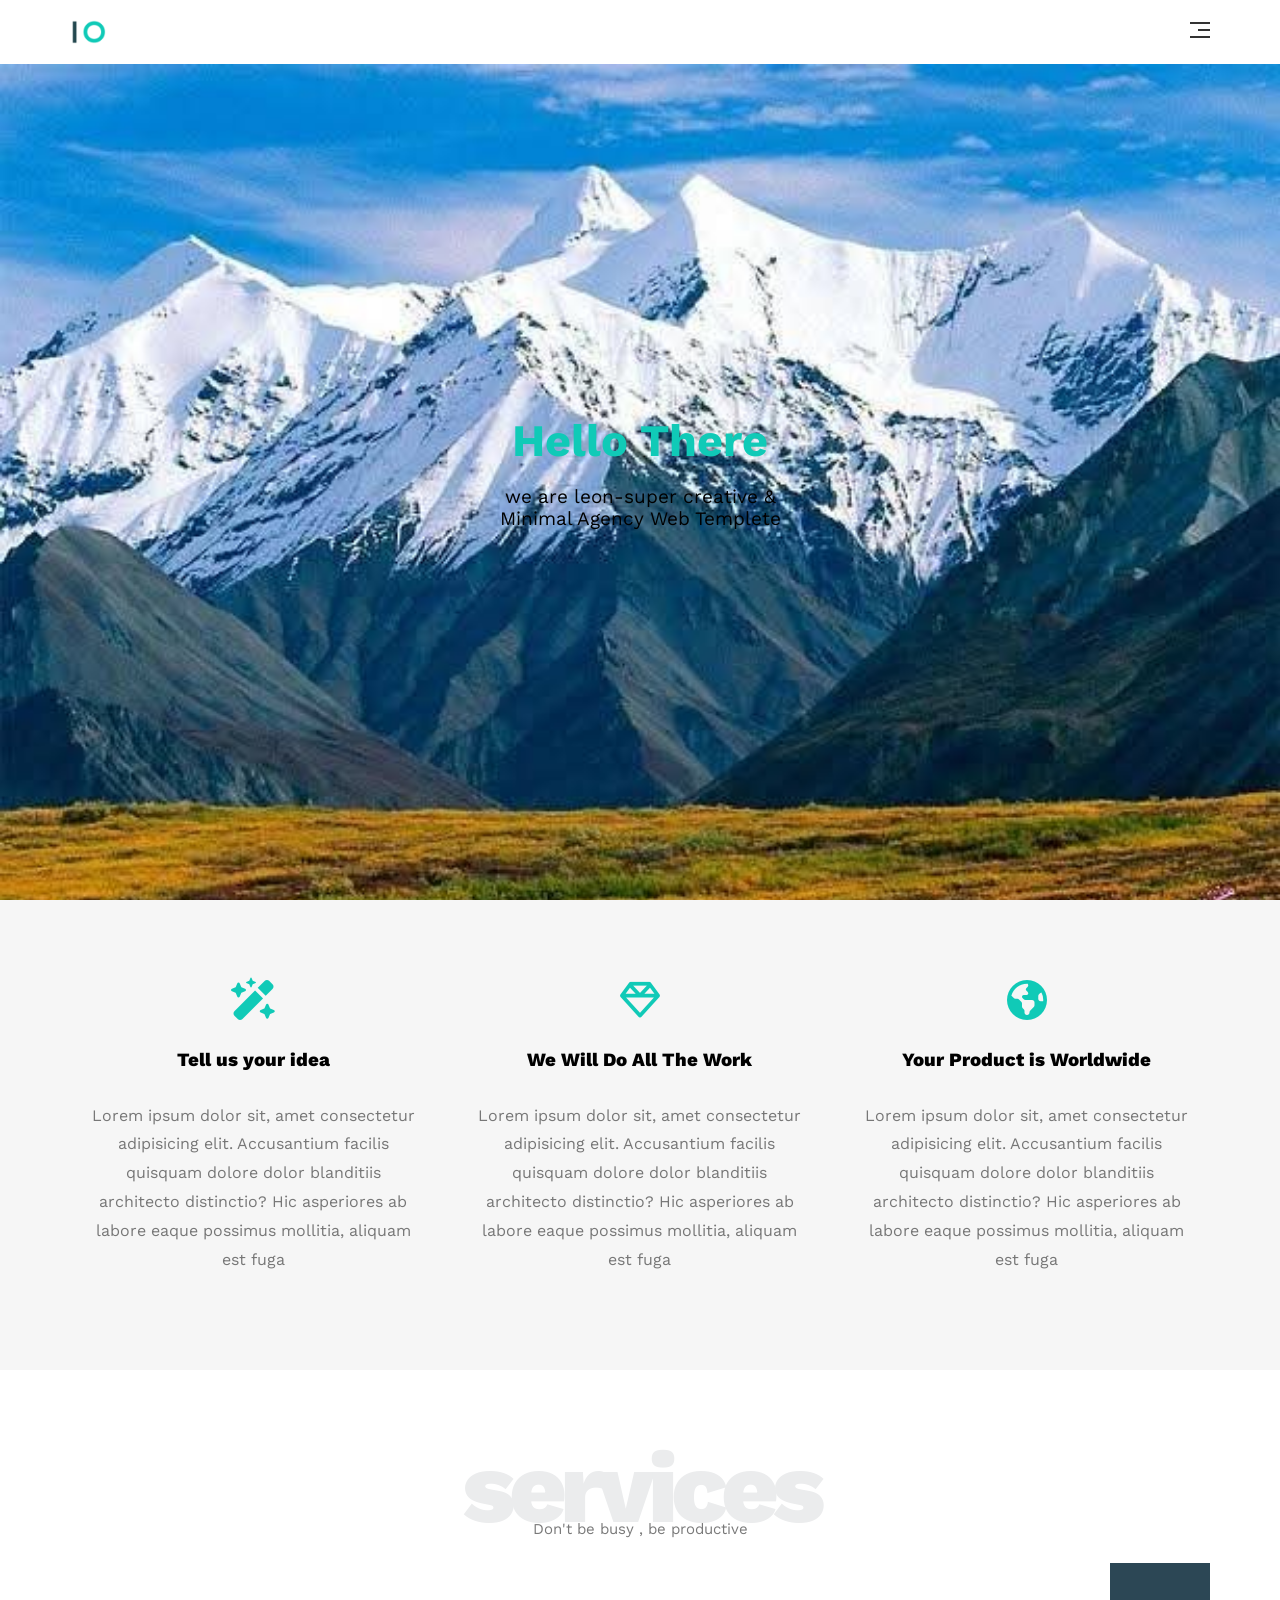
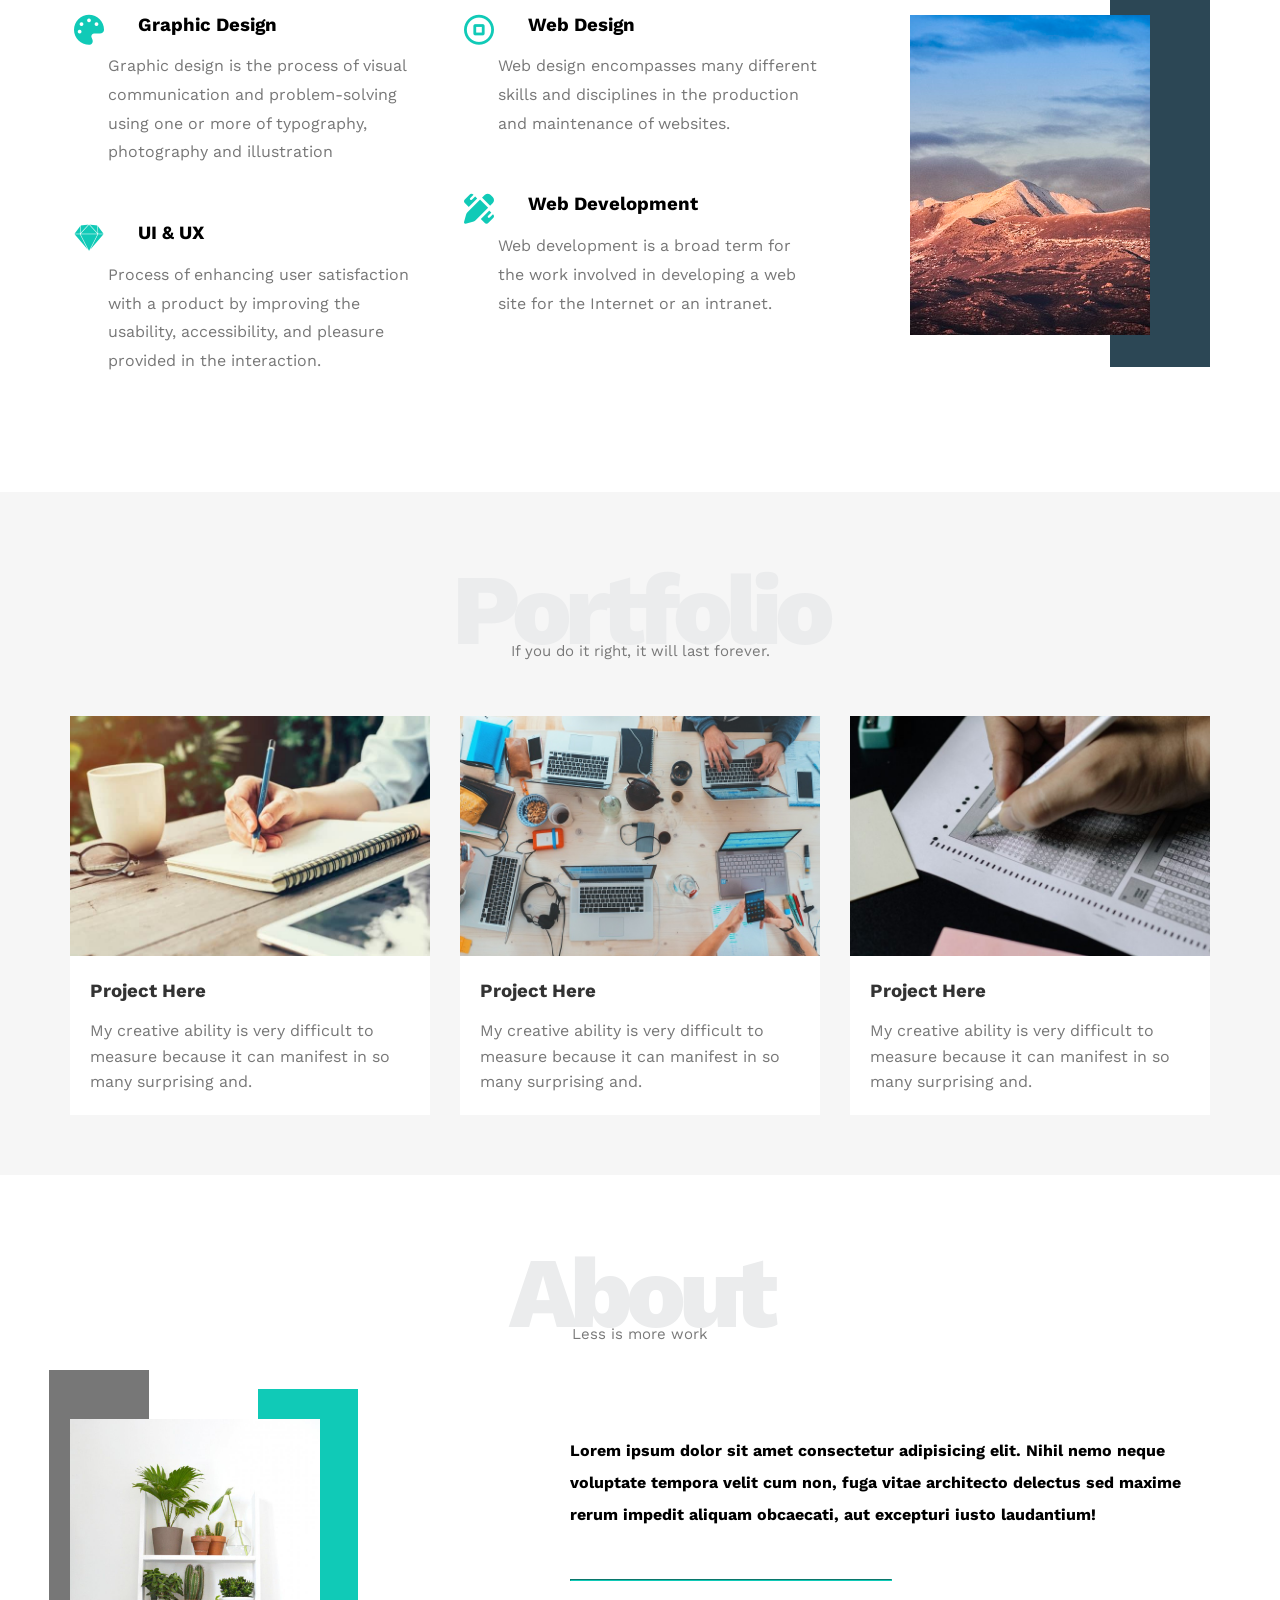
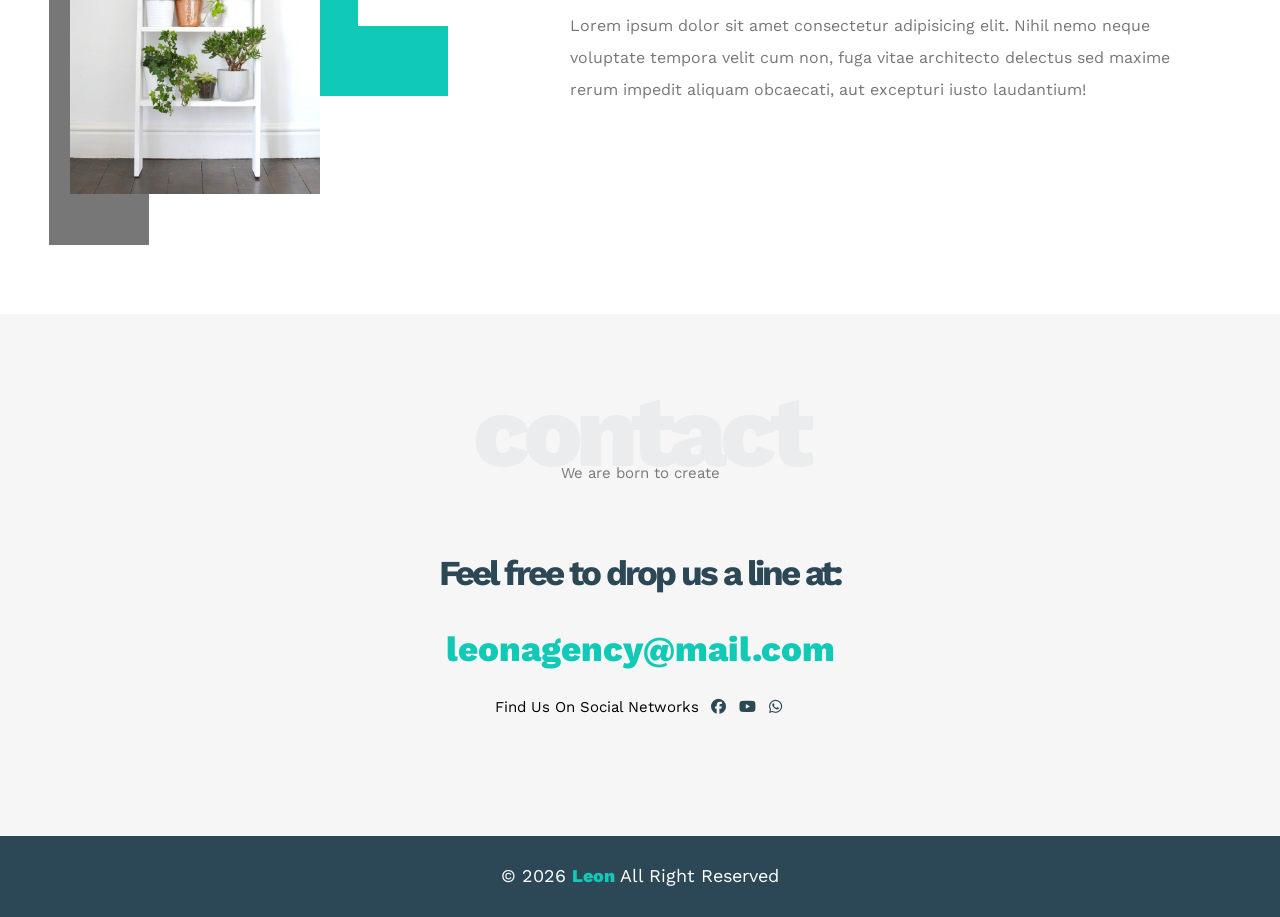
==== index.html @ 6fcc766c "Uplad the design" ====
<!DOCTYPE html>
<html lang="en">

<head>
    <meta charset="UTF-8">
    <meta name="viewport" content="width=device-width, initial-scale=1.0">
    <title>Templete one</title>
    <!-- css file -->
    <link rel="stylesheet" href="css/style.css">
    <!-- icon  -->
    <link rel="stylesheet" href="css/all.min.css">
    <!-- normalize file -->
    <link rel="stylesheet" href="css/normaliz.css">
    <!-- font family -->
    <link rel="preconnect" href="https://fonts.gstatic.com" />
    <link href="https://fonts.googleapis.com/css2?family=Work+Sans:wght@200;300;400;500;600;700;800&#038;display=swap"
        rel="stylesheet" />
</head>

<body>
    <header>
        <div class="container">
            <img src="image/logos" alt="" class="logo">
            <nav>
                <span class="icon">
                    <span></span>
                    <span></span>
                    <span></span>
                </span>
                <ul>
                    <li><a href="#serveis">serveis</a></li>
                    <li><a href="#portfolio">portfolio</a></li>
                    <li><a href="#about">about</a></li>
                    <li><a href="#contact">contact</a></li>
                </ul>
            </nav>
        </div>
    </header>
    <div class="landing">
        <div class="intro-text">
            <h1>Hello There</h1>
            <p>we are leon-super creative & Minimal Agency Web Templete</p>
        </div>
    </div>
    <!-- feater start  -->
    <div class="feater">
        <div class="container">
            <div class="fest">
                <i class="fa-solid fa-wand-magic-sparkles"></i>
                <h3>Tell us your idea</h3>
                <p>Lorem ipsum dolor sit, amet consectetur adipisicing elit. Accusantium facilis quisquam dolore dolor
                    blanditiis architecto distinctio? Hic asperiores ab labore eaque possimus mollitia, aliquam est fuga
                </p>
            </div>
            <div class="fest">
                <i class="fa-regular fa-gem"></i>
                <h3>We Will Do All The Work</h3>
                <p>Lorem ipsum dolor sit, amet consectetur adipisicing elit. Accusantium facilis quisquam dolore dolor
                    blanditiis architecto distinctio? Hic asperiores ab labore eaque possimus mollitia, aliquam est fuga
                </p>
            </div>
            <div class="fest">
                <i class="fa-solid fa-earth-americas"></i>
                <h3>Your Product is Worldwide</h3>
                <p>Lorem ipsum dolor sit, amet consectetur adipisicing elit. Accusantium facilis quisquam dolore dolor
                    blanditiis architecto distinctio? Hic asperiores ab labore eaque possimus mollitia, aliquam est fuga
                </p>
            </div>
        </div>
    </div>
    <!-- feater end  -->
    <div class="services" id="serveis">
        <div class="container">
            <h2 class="special-headen">services</h2>
            <p>Don't be busy , be productive</p>
            <div class="services-content">
                <!-- start services -->
                <div class="col">
                    <div class="srv">
                        <i class="fa-solid fa-palette"></i>
                        <div class="text">
                            <h3>Graphic Design</h3>
                            <p>Graphic design is the process of visual communication and problem-solving using one or
                                more of
                                typography, photography and illustration</p>
                        </div>
                    </div>
                    <div class="srv">
                        <i class="fa-brands fa-sketch"></i>
                        <div class="text">
                            <h3>UI & UX</h3>
                            <p>Process of enhancing user satisfaction with a product by improving the usability,
                                accessibility, and pleasure provided in the interaction.</p>
                        </div>
                    </div>
                </div>
                <div class="col">
                    <div class="srv">
                        <i class="fa-regular fa-circle-stop"></i>
                        <div class="text">
                            <h3>Web Design</h3>
                            <p>Web design encompasses many different skills and disciplines in the production and
                                maintenance of websites.
                            </p>
                        </div>
                    </div>
                    <div class="srv">
                        <i class="fa-solid fa-pen-ruler"></i>
                        <div class="text">
                            <h3>Web Development</h3>
                            <p>Web development is a broad term for the work involved in developing a web site for the
                                Internet or an intranet.</p>
                        </div>
                    </div>
                </div>
                <div class="col">
                    <div class="image">
                        <img src="/image/services.jpg" alt="">
                    </div>
                </div>
            </div>
        </div>
    </div>
    <!-- start protfilo -->
    <div class="protofilo" id="portfolio">
        <div class="container">
            <h2 class="special-headen">Portfolio</h2>
            <p>If you do it right, it will last forever.</p>
            <div class="protofilo-content">
                <div class="card">
                    <img src="/image/portfolio-1.jpg" alt="">
                    <div class="info">
                        <h3>Project Here</h3>
                        <p>My creative ability is very difficult to measure because it can manifest in so many
                            surprising and.</p>
                    </div>
                </div>
                <div class="card">
                    <img src="/image/portfolio-2.jpg" alt="">
                    <div class="info">
                        <h3>Project Here</h3>
                        <p>My creative ability is very difficult to measure because it can manifest in so many
                            surprising and.</p>
                    </div>
                </div>
                <div class="card">
                    <img src="/image/portfolio-3.jpg" alt="">
                    <div class="info">
                        <h3>Project Here</h3>
                        <p>My creative ability is very difficult to measure because it can manifest in so many
                            surprising and.</p>
                    </div>
                </div>
            </div>
        </div>
    </div>
    <!-- start about -->
    <div class="about" id="about">
        <div class="container">
            <h2 class="special-headen">About</h2>
            <p>Less is more work</p>
            <div class="about-content">
                <div class="image">
                    <img src="/image/about.jpg" alt="">
                </div>
                <div class="text">
                    <p>Lorem ipsum dolor sit amet consectetur adipisicing elit. Nihil nemo neque voluptate tempora velit
                        cum non, fuga vitae architecto delectus sed maxime rerum impedit aliquam obcaecati, aut
                        excepturi iusto laudantium!</p>
                    <hr>
                    <p>Lorem ipsum dolor sit amet consectetur adipisicing elit. Nihil nemo neque voluptate tempora velit
                        cum non, fuga vitae architecto delectus sed maxime rerum impedit aliquam obcaecati, aut
                        excepturi iusto laudantium!</p>
                </div>
            </div>
        </div>
    </div>
    <div class="contact" id="contact">
        <div class="container">
            <h2 class="special-headen">contact</h2>
            <p>We are born to create</p>
            <div class="info">
                <p class="label">Feel free to drop us a line at:</p>
                <a href="mailto:leonagency@mail.com?subject=content" class="link">leonagency@mail.com</a>
                <div class="social">
                    Find Us On Social Networks
                    <i class="fa-brands fa-facebook"></i>
                    <i class="fa-brands fa-youtube"></i>
                    <i class="fa-brands fa-whatsapp"></i>
                </div>
            </div>
        </div>
    </div>
    <footer>
        &copy; 2026 <span>Leon  </span> All Right Reserved
    </footer>
</body>

</html>
---- css/style.css ----
* {
    box-sizing: border-box;
}

body {
    font-family: "Work Sans", sans-serif;
}

html{
    scroll-behavior : smooth
}

/* framework */

.container {
    padding-left: 15px;
    padding-right: 15px;
    margin-left: auto;
    margin-right: auto;
}

/* small */

@media (min-width : 768px) {
    .container {
        width: 750px;
    }
}

/* meduim */

@media (min-width : 992px) {
    .container {
        width: 970px;
    }
}

/* large */

@media (min-width : 1200px) {
    .container {
        width: 1170px;
    }
}

/* start compont  */

.special-headen {
    font-size: 100px;
    font-weight: 800;
    letter-spacing: -7px;
    text-align: center;
    margin: 0px;
    color: #ebeced;
}

.special-headen+p {
    color: #797979;
    margin: -24px 0;
    text-align: center;
    font-size: 15px;
}

@media (max-width : 768px) {
    .special-headen {
        font-size: 60px
    }

    .special-headen+p {
        margin: -18px 0
    }
}

/* end compont  */

/* end */
header {
    padding: 20px;
}

header .container {
    display: flex;
    justify-content: space-between;
    align-items: center;
}

header .logo {
    width: 60px;
}

header nav {
    position: relative;
}

header nav:hover .icon span:nth-child(2) {
    width: 100%;
}

header nav .icon {
    width: 20px;
    display: flex;
    flex-wrap: wrap;
    justify-content: flex-end;
}

header nav .icon span {
    background-color: #333;
    margin-bottom: 5px;
    height: 2px;
}

:root {
    --maincolor: #10cab7;
    --main-Text-color: #333;
    --seconderycolor: #2c4755;
    --mainpadding: 60px;
    --color-section: #f6f6f6
}

header nav .icon span:first-child {
    width: 100%;
}

header nav .icon span:nth-child(2) {
    width: 60%;
    transition: width 0.4s;
}

header nav .icon span:last-child {
    width: 100%;
}

header nav ul {
    position: absolute;
    right: 0;
    top: 20px;
    display: none;
}

header nav:hover ul {
    display: block;
}

header nav ul::before {
    content: "";
    position: absolute;
    border-width: 10px;
    border-style: solid;
    border-color: transparent transparent #EEE transparent;
    right: 0px;
    top: -20px;
}

header nav ul li {
    list-style: none;
    width: 200px;
    background-color: #EEE;
    position: relative;
}

header nav ul li a {
    text-decoration: none;
    display: block;
    padding: 10px;
    color: var(--main-Text-color);
    transition: padding-left 0.3s;
}

header nav ul li a:hover {
    padding-left: 20px
}

header nav ul li:not(:last-child) a {
    border-bottom: 1px solid #333
}

.landing {
    background-image: url(../image/FB_IMG_1767896983652.jpg);
    height: calc(100vh - 64px);
    background-size: cover;
    /* display : flex;
    justify-content: center;
    align-items: center; */
    position: relative;
    z-index: -1;
}

.landing .intro-text {
    width: 300px;
    max-width: 100%;
    position: absolute;
    top: 50%;
    left: 50%;
    transform: translate(-50%, -50%);
    text-align: center;
}


.landing .intro-text h1 {
    margin: 0;
    color: var(--maincolor);
    font-size: 45px;
    font-weight: bold;
}

.landing .intro-text p {
    font-size: 19px;
}

.feater {
    padding-top: var(--mainpadding);
    padding-bottom: var(--mainpadding);
    background-color: var(--color-section)
}

.feater .container {
    display: grid;
    grid-template-columns: repeat(auto-fill, minmax(300px, 1fr));
    gap: 20px;
}


.feater .container .fest {
    padding: 20px;
    text-align: center;
}

.feater .container .fest i {
    font-size: 40px;
    color: var(--maincolor);
}

.feater .container .fest h3 {
    color: var(--main-Text-colorcolor);
    font-weight: 800;
    margin: 30px 0;
}

.feater .container .fest p {
    color: #777;
    line-height: 1.8;
}

.services {
    padding-top: var(--mainpadding);
    padding-bottom: var(--mainpadding);
}

.services .services-content {
    margin-top: 100px;
    display: grid;
    grid-template-columns: repeat(auto-fill, minmax(300px, 1fr));
    gap: 30px;
}

.services .services-content .srv {
    display: flex;
    margin-bottom: 40px;
}


@media (max-width: 767px) {
    .services .services-content .srv {
        flex-direction: column;
        text-align: center;
        align-items: center;
    }
}

.services .services-content .srv i {
    color: var(--maincolor);
    font-size: 30px
}

.services .services-content .srv .text {
    flex: 1
}

.services .services-content .srv .text h3 {
    margin: 0 30px 0;

}

.services .services-content .srv .text p {
    line-height: 1.8;
    color: #777;
    font-weight: 400
}

.services .services-content .image {
    text-align: center;
    position: relative;
}

.services .services-content img {
    width: 240px
}

.services .services-content .image::before {
    content: "";
    position: absolute;
    background-color: var(--seconderycolor);
    width: 100px;
    height: calc(100% + 80px);
    top: -52px;
    right: 0;
    z-index: -1;
}

@media (max-width : 1199px) {
    .services .services-content .image {
        display: none;
    }
}

.protofilo {
    padding-top: var(--mainpadding);
    padding-bottom: var(--mainpadding);
    background-color: var(--color-section);
}

.protofilo .protofilo-content {
    margin-top: 80px;
    display: grid;
    grid-template-columns: repeat(auto-fill, minmax(300px, 1fr));
    gap: 30px;
}

.protofilo .protofilo-content .card {
    background-color: white;
}

.protofilo .protofilo-content img {
    max-width: 100%;
}

.protofilo .protofilo-content .card .info {
    padding: 20px
}

.protofilo .protofilo-content .info h3 {
    margin: 0;
    color: #333
}

.protofilo .protofilo-content .info p {
    line-height: 1.6;
    color: #777;
    margin-bottom: 0;
}

/* start about */
.about {
    padding-bottom: calc(var(--mainpadding) + 60px);
    padding-top: var(--mainpadding);
}

.about .about-content {
    margin-top: 100px;
    display: flex;
    flex-wrap: wrap;
    justify-content: space-between;
}

@media(max-width : 991px) {
    .about .about-content {
        flex-direction: column;
        text-align: center;
    }
}

.about .about-content .image {
    width: 250px;
    height: 375px;
    position: relative;
}

@media(max-width : 991px) {
    .about .about-content .image {
        margin: 0 auto 40px;
    }
}

.about .about-content .image::after,
.about .about-content .image::before {
    content: "";
    position: absolute;
    z-index: -1;
}

.about .about-content .image::before {
    width: 100px;
    height: calc(100% + 100px);
    background-color: #777;
    top: -49px;
    left: -21px;
}

.about .about-content .image::after {
    width: 36%;
    height: 237px;
    border-bottom: solid 70px var(--maincolor);
    border-left: solid var(--maincolor) 100px;
    right: -128px;
    top: -30px;
}


@media (max-width : 991px) {

    .about .about-content .image::before,
    .about .about-content .image::after {
        display: none;
    }
}

.about .about-content .image img {
    max-width: 100%;
}

.about .about-content .text {
    flex-basis: calc(100% - 500px);

}

.about .about-content .text p:first-of-type {
    font-weight: bold;
    line-height: 2;
    margin-bottom: 40px;
}

.about .about-content .text hr {
    border-color: var(--maincolor);
    width: 50%;
    display: inline-block
}

.about .about-content .text p:last-of-type {
    color: #777;
    line-height: 2;
}

.contact {
    padding-top: var(--mainpadding);
    padding-bottom: var(--mainpadding);
    background-color: var(--color-section);
}

.contact .info {
    padding-top: var(--mainpadding);
    padding-bottom: var(--mainpadding);
    text-align: center;
}

.contact .info p {
    font-size: 35px;
    font-weight: bold;
    color: var(--seconderycolor);
    letter-spacing: -3px;
}

.contact .info .link {
    font-size: 35px;
    font-weight: 800;
    display : block;
    color : var(--maincolor);
    text-decoration: none;
    margin-bottom : 30px
}

.contact .info .social {
    display: flex;
    justify-content: center;
    font-size: 15px;
}

.contact .info .social i{
    margin-left: 10px;
    color: var(--seconderycolor);
}

@media (max-width : 767px)
{
    .contact .info .link,
    .contact .info .label{
        font-size: 25px;
    }
}

footer{
    background-color: var(--seconderycolor);
    text-align: center;
    color : white;
    padding: 30px 10px;
    font-size: 18px;
}

footer span{
    color: var(--maincolor);
    font-weight : 800
}
---- css/normaliz.css ----
/*! normalize.css v8.0.1 | MIT License | github.com/necolas/normalize.css */

/* Document
   ========================================================================== */

/**
 * 1. Correct the line height in all browsers.
 * 2. Prevent adjustments of font size after orientation changes in iOS.
 */

html {
  line-height: 1.15; /* 1 */
  -webkit-text-size-adjust: 100%; /* 2 */
}

/* Sections
   ========================================================================== */

/**
 * Remove the margin in all browsers.
 */

body {
  margin: 0;
}

/**
 * Render the `main` element consistently in IE.
 */

main {
  display: block;
}

/**
 * Correct the font size and margin on `h1` elements within `section` and
 * `article` contexts in Chrome, Firefox, and Safari.
 */

h1 {
  font-size: 2em;
  margin: 0.67em 0;
}

/* Grouping content
   ========================================================================== */

/**
 * 1. Add the correct box sizing in Firefox.
 * 2. Show the overflow in Edge and IE.
 */

hr {
  box-sizing: content-box; /* 1 */
  height: 0; /* 1 */
  overflow: visible; /* 2 */
}

/**
 * 1. Correct the inheritance and scaling of font size in all browsers.
 * 2. Correct the odd `em` font sizing in all browsers.
 */

pre {
  font-family: monospace, monospace; /* 1 */
  font-size: 1em; /* 2 */
}

/* Text-level semantics
   ========================================================================== */

/**
 * Remove the gray background on active links in IE 10.
 */

a {
  background-color: transparent;
}

/**
 * 1. Remove the bottom border in Chrome 57-
 * 2. Add the correct text decoration in Chrome, Edge, IE, Opera, and Safari.
 */

abbr[title] {
  border-bottom: none; /* 1 */
  text-decoration: underline; /* 2 */
  text-decoration: underline dotted; /* 2 */
}

/**
 * Add the correct font weight in Chrome, Edge, and Safari.
 */

b,
strong {
  font-weight: bolder;
}

/**
 * 1. Correct the inheritance and scaling of font size in all browsers.
 * 2. Correct the odd `em` font sizing in all browsers.
 */

code,
kbd,
samp {
  font-family: monospace, monospace; /* 1 */
  font-size: 1em; /* 2 */
}

/**
 * Add the correct font size in all browsers.
 */

small {
  font-size: 80%;
}

/**
 * Prevent `sub` and `sup` elements from affecting the line height in
 * all browsers.
 */

sub,
sup {
  font-size: 75%;
  line-height: 0;
  position: relative;
  vertical-align: baseline;
}

sub {
  bottom: -0.25em;
}

sup {
  top: -0.5em;
}

/* Embedded content
   ========================================================================== */

/**
 * Remove the border on images inside links in IE 10.
 */

img {
  border-style: none;
}

/* Forms
   ========================================================================== */

/**
 * 1. Change the font styles in all browsers.
 * 2. Remove the margin in Firefox and Safari.
 */

button,
input,
optgroup,
select,
textarea {
  font-family: inherit; /* 1 */
  font-size: 100%; /* 1 */
  line-height: 1.15; /* 1 */
  margin: 0; /* 2 */
}

/**
 * Show the overflow in IE.
 * 1. Show the overflow in Edge.
 */

button,
input { /* 1 */
  overflow: visible;
}

/**
 * Remove the inheritance of text transform in Edge, Firefox, and IE.
 * 1. Remove the inheritance of text transform in Firefox.
 */

button,
select { /* 1 */
  text-transform: none;
}

/**
 * Correct the inability to style clickable types in iOS and Safari.
 */

button,
[type="button"],
[type="reset"],
[type="submit"] {
  -webkit-appearance: button;
}

/**
 * Remove the inner border and padding in Firefox.
 */

button::-moz-focus-inner,
[type="button"]::-moz-focus-inner,
[type="reset"]::-moz-focus-inner,
[type="submit"]::-moz-focus-inner {
  border-style: none;
  padding: 0;
}

/**
 * Restore the focus styles unset by the previous rule.
 */

button:-moz-focusring,
[type="button"]:-moz-focusring,
[type="reset"]:-moz-focusring,
[type="submit"]:-moz-focusring {
  outline: 1px dotted ButtonText;
}

/**
 * Correct the padding in Firefox.
 */

fieldset {
  padding: 0.35em 0.75em 0.625em;
}

/**
 * 1. Correct the text wrapping in Edge and IE.
 * 2. Correct the color inheritance from `fieldset` elements in IE.
 * 3. Remove the padding so developers are not caught out when they zero out
 *    `fieldset` elements in all browsers.
 */

legend {
  box-sizing: border-box; /* 1 */
  color: inherit; /* 2 */
  display: table; /* 1 */
  max-width: 100%; /* 1 */
  padding: 0; /* 3 */
  white-space: normal; /* 1 */
}

/**
 * Add the correct vertical alignment in Chrome, Firefox, and Opera.
 */

progress {
  vertical-align: baseline;
}

/**
 * Remove the default vertical scrollbar in IE 10+.
 */

textarea {
  overflow: auto;
}

/**
 * 1. Add the correct box sizing in IE 10.
 * 2. Remove the padding in IE 10.
 */

[type="checkbox"],
[type="radio"] {
  box-sizing: border-box; /* 1 */
  padding: 0; /* 2 */
}

/**
 * Correct the cursor style of increment and decrement buttons in Chrome.
 */

[type="number"]::-webkit-inner-spin-button,
[type="number"]::-webkit-outer-spin-button {
  height: auto;
}

/**
 * 1. Correct the odd appearance in Chrome and Safari.
 * 2. Correct the outline style in Safari.
 */

[type="search"] {
  -webkit-appearance: textfield; /* 1 */
  outline-offset: -2px; /* 2 */
}

/**
 * Remove the inner padding in Chrome and Safari on macOS.
 */

[type="search"]::-webkit-search-decoration {
  -webkit-appearance: none;
}

/**
 * 1. Correct the inability to style clickable types in iOS and Safari.
 * 2. Change font properties to `inherit` in Safari.
 */

::-webkit-file-upload-button {
  -webkit-appearance: button; /* 1 */
  font: inherit; /* 2 */
}

/* Interactive
   ========================================================================== */

/*
 * Add the correct display in Edge, IE 10+, and Firefox.
 */

details {
  display: block;
}

/*
 * Add the correct display in all browsers.
 */

summary {
  display: list-item;
}

/* Misc
   ========================================================================== */

/**
 * Add the correct display in IE 10+.
 */

template {
  display: none;
}

/**
 * Add the correct display in IE 10.
 */

[hidden] {
  display: none;
}
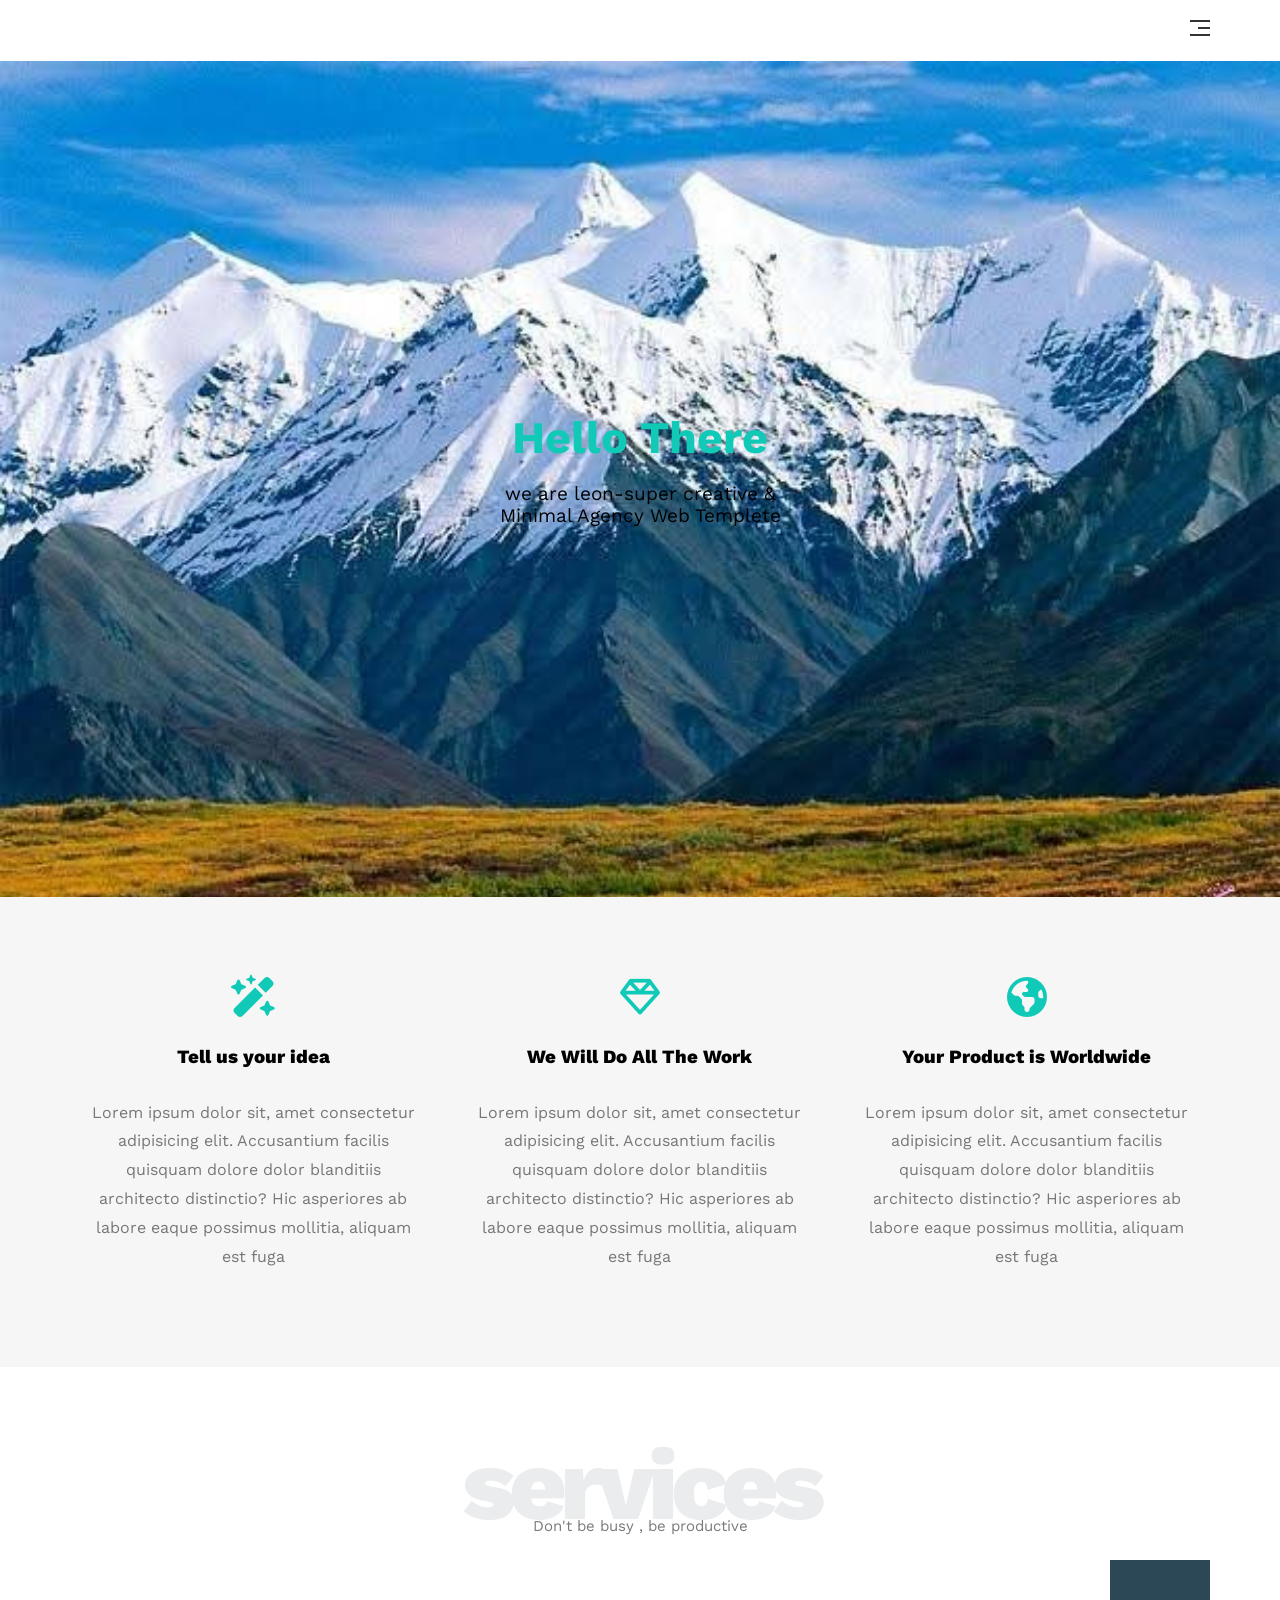
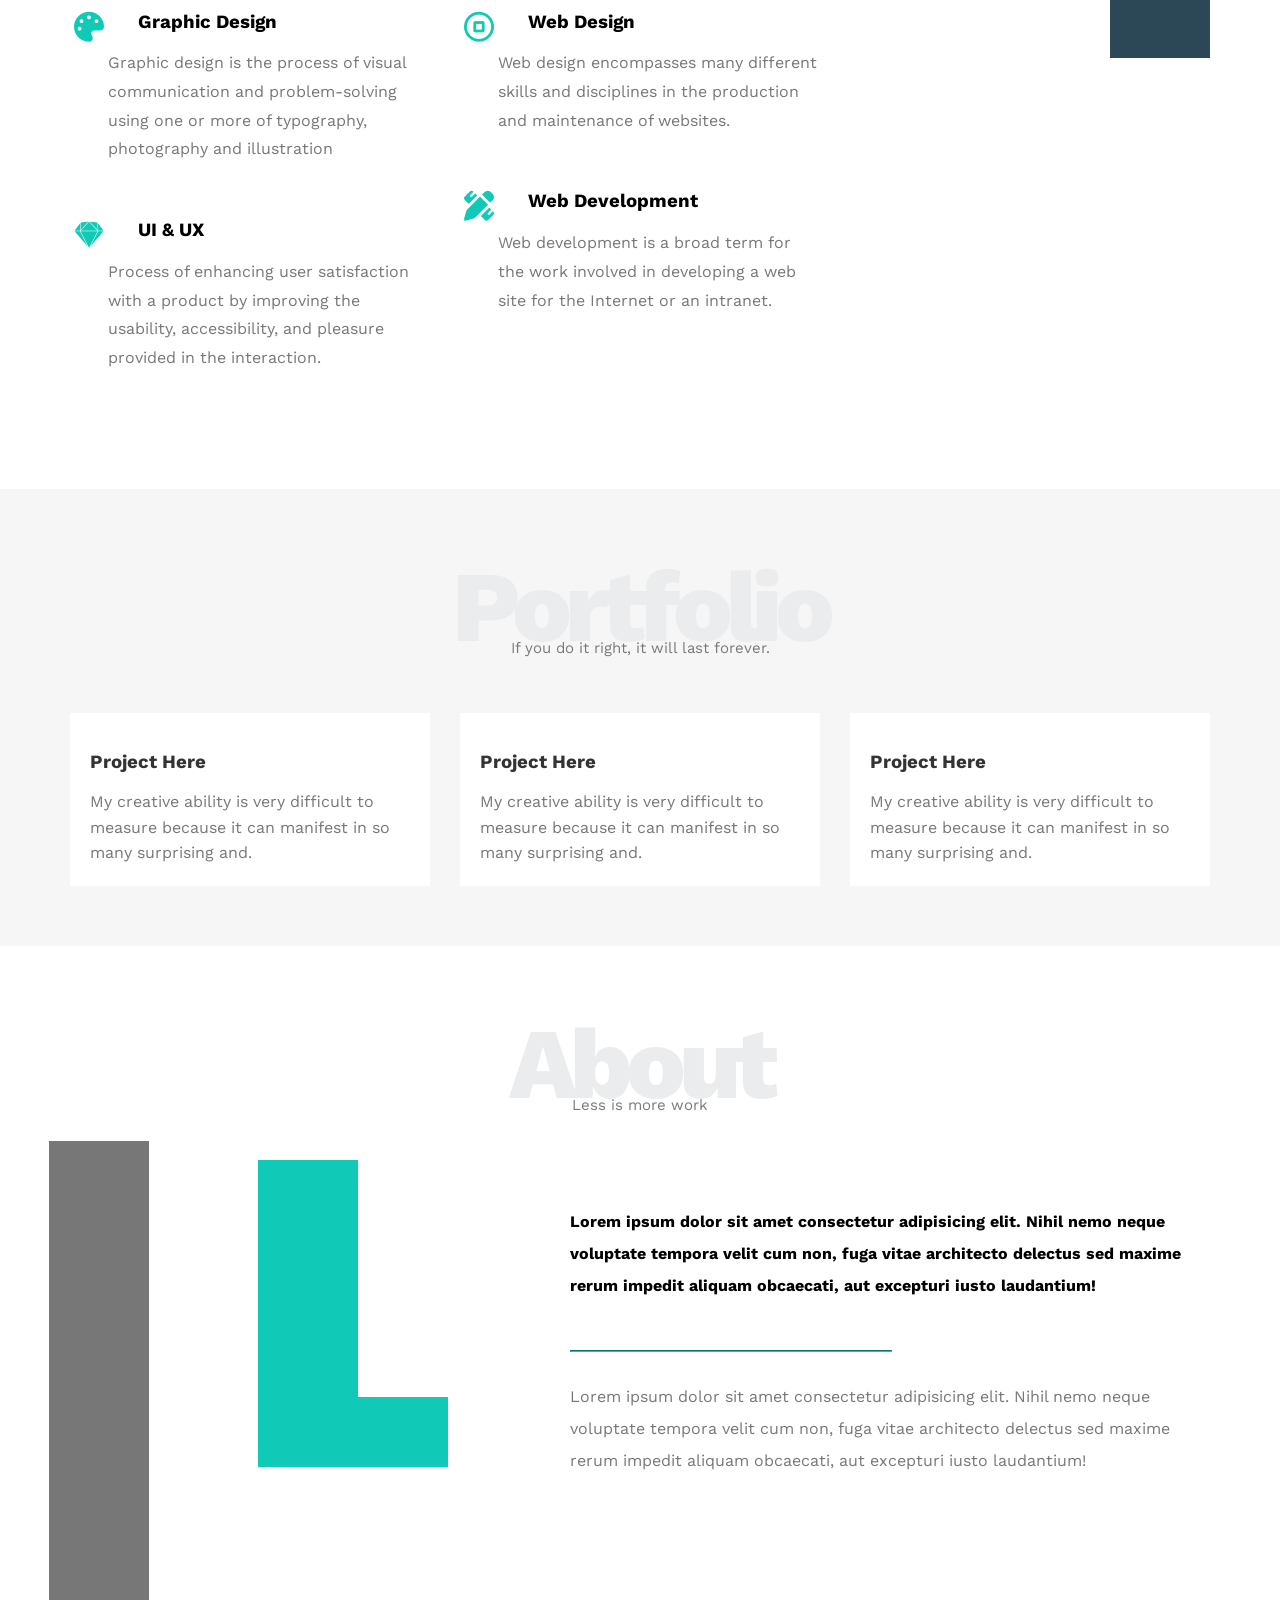
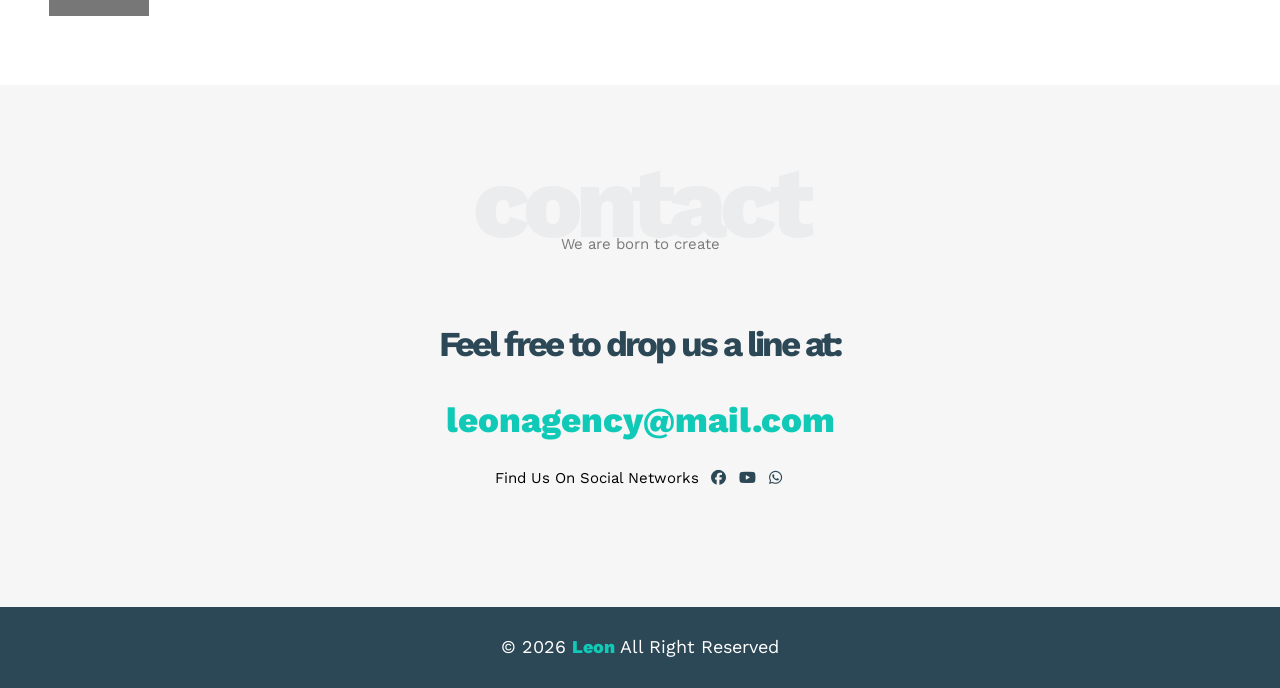
==== commit 57ae2538: "Fix image paths for GitHub Pages - add Templet1 prefix" ====
--- a/index.html
+++ b/index.html
@@ -20,7 +20,7 @@
 <body>
     <header>
         <div class="container">
-            <img src="image/logos" alt="" class="logo">
+            <img src="/Templet1/image/logos" alt="" class="logo">
             <nav>
                 <span class="icon">
                     <span></span>
@@ -115,7 +115,7 @@
                 </div>
                 <div class="col">
                     <div class="image">
-                        <img src="/image/services.jpg" alt="">
+                        <img src="/Templet1/image/services.jpg" alt="">
                     </div>
                 </div>
             </div>
@@ -128,7 +128,7 @@
             <p>If you do it right, it will last forever.</p>
             <div class="protofilo-content">
                 <div class="card">
-                    <img src="/image/portfolio-1.jpg" alt="">
+                    <img src="/Templet1/image/portfolio-1.jpg" alt="">
                     <div class="info">
                         <h3>Project Here</h3>
                         <p>My creative ability is very difficult to measure because it can manifest in so many
@@ -136,7 +136,7 @@
                     </div>
                 </div>
                 <div class="card">
-                    <img src="/image/portfolio-2.jpg" alt="">
+                    <img src="/Templet1/image/portfolio-2.jpg" alt="">
                     <div class="info">
                         <h3>Project Here</h3>
                         <p>My creative ability is very difficult to measure because it can manifest in so many
@@ -144,7 +144,7 @@
                     </div>
                 </div>
                 <div class="card">
-                    <img src="/image/portfolio-3.jpg" alt="">
+                    <img src="/Templet1/image/portfolio-3.jpg" alt="">
                     <div class="info">
                         <h3>Project Here</h3>
                         <p>My creative ability is very difficult to measure because it can manifest in so many
@@ -161,7 +161,7 @@
             <p>Less is more work</p>
             <div class="about-content">
                 <div class="image">
-                    <img src="/image/about.jpg" alt="">
+                    <img src="/Templet1/image/about.jpg" alt="">
                 </div>
                 <div class="text">
                     <p>Lorem ipsum dolor sit amet consectetur adipisicing elit. Nihil nemo neque voluptate tempora velit
@@ -196,4 +196,4 @@
     </footer>
 </body>
 
-</html>+</html>
